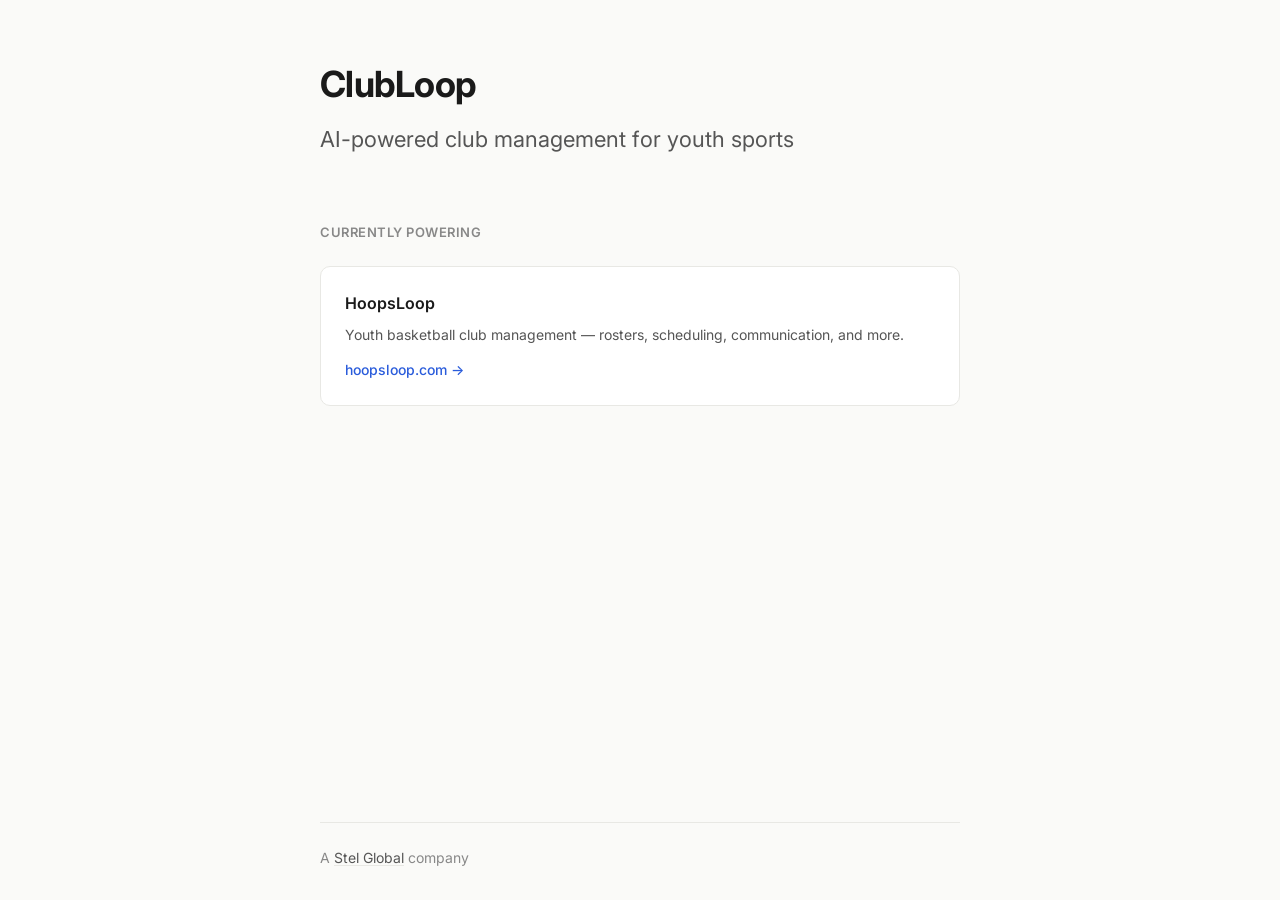
==== clubloop-ai/index.html @ ad39bbb1 "Initial commit: static landing pages for ClubLoop and Stel Collective Two HTML+CSS landing pages wit" ====
<!DOCTYPE html>
<html lang="en">
<head>
  <meta charset="UTF-8">
  <meta name="viewport" content="width=device-width, initial-scale=1.0">
  <title>ClubLoop — AI-powered club management for youth sports</title>
  <meta name="description" content="ClubLoop is AI-powered club management for youth sports organizations. Currently powering HoopsLoop.">
  <link rel="preconnect" href="https://fonts.googleapis.com">
  <link rel="preconnect" href="https://fonts.gstatic.com" crossorigin>
  <link href="https://fonts.googleapis.com/css2?family=Inter:wght@400;500;600;700&display=swap" rel="stylesheet">
  <link rel="stylesheet" href="../_shared/reset.css">
  <link rel="stylesheet" href="../_shared/styles.css">
</head>
<body>
  <main class="page">
    <div class="page-inner">
      <h1 class="wordmark">ClubLoop</h1>
      <p class="tagline">AI-powered club management for youth sports</p>

      <section class="section">
        <p class="section-label">Currently powering</p>
        <a class="card" href="https://hoopsloop.com">
          <h2 class="card-name">HoopsLoop</h2>
          <p class="card-desc">Youth basketball club management — rosters, scheduling, communication, and more.</p>
          <span class="card-link">hoopsloop.com &rarr;</span>
        </a>
      </section>
    </div>

    <footer class="footer">
      A <a href="https://stelglobal.com">Stel Global</a> company
    </footer>
  </main>
</body>
</html>
---- _shared/styles.css ----
/* ─── Design Tokens ─── */

:root {
  /* Colors */
  --color-bg:       #FAFAF8;
  --color-surface:  #FFFFFF;
  --color-text:     #1A1A1A;
  --color-text-mid: #555555;
  --color-text-dim: #888888;
  --color-accent:   #2A5CDB;
  --color-border:   #E8E8E4;

  /* Typography */
  --font-family: 'Inter', system-ui, -apple-system, sans-serif;
  --font-size-xs:   0.8125rem;  /* 13px */
  --font-size-sm:   0.875rem;   /* 14px */
  --font-size-base: 1rem;       /* 16px */
  --font-size-md:   1.125rem;   /* 18px */
  --font-size-lg:   1.375rem;   /* 22px */
  --font-size-xl:   1.75rem;    /* 28px */
  --font-size-2xl:  2.25rem;    /* 36px */
  --font-size-3xl:  3rem;       /* 48px */

  --font-weight-normal: 400;
  --font-weight-medium: 500;
  --font-weight-semibold: 600;
  --font-weight-bold: 700;

  --line-height-tight: 1.15;
  --line-height-normal: 1.5;
  --line-height-relaxed: 1.7;

  --letter-spacing-tight: -0.02em;
  --letter-spacing-normal: 0;
  --letter-spacing-wide: 0.04em;

  /* Spacing */
  --space-xs:  0.5rem;    /* 8px */
  --space-sm:  0.75rem;   /* 12px */
  --space-md:  1rem;      /* 16px */
  --space-lg:  1.5rem;    /* 24px */
  --space-xl:  2rem;      /* 32px */
  --space-2xl: 3rem;      /* 48px */
  --space-3xl: 4rem;      /* 64px */
  --space-4xl: 6rem;      /* 96px */

  /* Layout */
  --max-width: 640px;
  --radius: 10px;
}


/* ─── Base ─── */

body {
  font-family: var(--font-family);
  font-size: var(--font-size-base);
  font-weight: var(--font-weight-normal);
  line-height: var(--line-height-normal);
  color: var(--color-text);
  background-color: var(--color-bg);
}


/* ─── Shared Layout ─── */

.page {
  display: flex;
  flex-direction: column;
  align-items: center;
  min-height: 100dvh;
  padding: var(--space-3xl) var(--space-lg) var(--space-xl);
}

.page-inner {
  width: 100%;
  max-width: var(--max-width);
  flex: 1;
}


/* ─── Wordmark ─── */

.wordmark {
  font-size: var(--font-size-xl);
  font-weight: var(--font-weight-bold);
  letter-spacing: var(--letter-spacing-tight);
  line-height: var(--line-height-tight);
}

@media (min-width: 640px) {
  .wordmark {
    font-size: var(--font-size-2xl);
  }
}


/* ─── Tagline ─── */

.tagline {
  margin-top: var(--space-md);
  font-size: var(--font-size-md);
  color: var(--color-text-mid);
  line-height: var(--line-height-relaxed);
  max-width: 480px;
}

@media (min-width: 640px) {
  .tagline {
    font-size: var(--font-size-lg);
  }
}


/* ─── Section ─── */

.section {
  margin-top: var(--space-3xl);
}

.section-label {
  font-size: var(--font-size-xs);
  font-weight: var(--font-weight-semibold);
  letter-spacing: var(--letter-spacing-wide);
  text-transform: uppercase;
  color: var(--color-text-dim);
  margin-bottom: var(--space-lg);
}


/* ─── Cards ─── */

.card {
  display: block;
  background: var(--color-surface);
  border: 1px solid var(--color-border);
  border-radius: var(--radius);
  padding: var(--space-lg);
  transition: border-color 0.15s ease;
}

.card:hover {
  border-color: var(--color-text-dim);
}

.card + .card {
  margin-top: var(--space-md);
}

.card-name {
  font-size: var(--font-size-base);
  font-weight: var(--font-weight-semibold);
}

.card-desc {
  margin-top: var(--space-xs);
  font-size: var(--font-size-sm);
  color: var(--color-text-mid);
  line-height: var(--line-height-relaxed);
}

.card-link {
  display: inline-block;
  margin-top: var(--space-sm);
  font-size: var(--font-size-sm);
  font-weight: var(--font-weight-medium);
  color: var(--color-accent);
}


/* ─── Footer ─── */

.footer {
  width: 100%;
  max-width: var(--max-width);
  margin-top: var(--space-4xl);
  padding-top: var(--space-lg);
  border-top: 1px solid var(--color-border);
  font-size: var(--font-size-sm);
  color: var(--color-text-dim);
}

.footer a {
  color: var(--color-text-mid);
  text-decoration: underline;
  text-decoration-color: var(--color-border);
  text-underline-offset: 2px;
  transition: text-decoration-color 0.15s ease;
}

.footer a:hover {
  text-decoration-color: var(--color-text-mid);
}
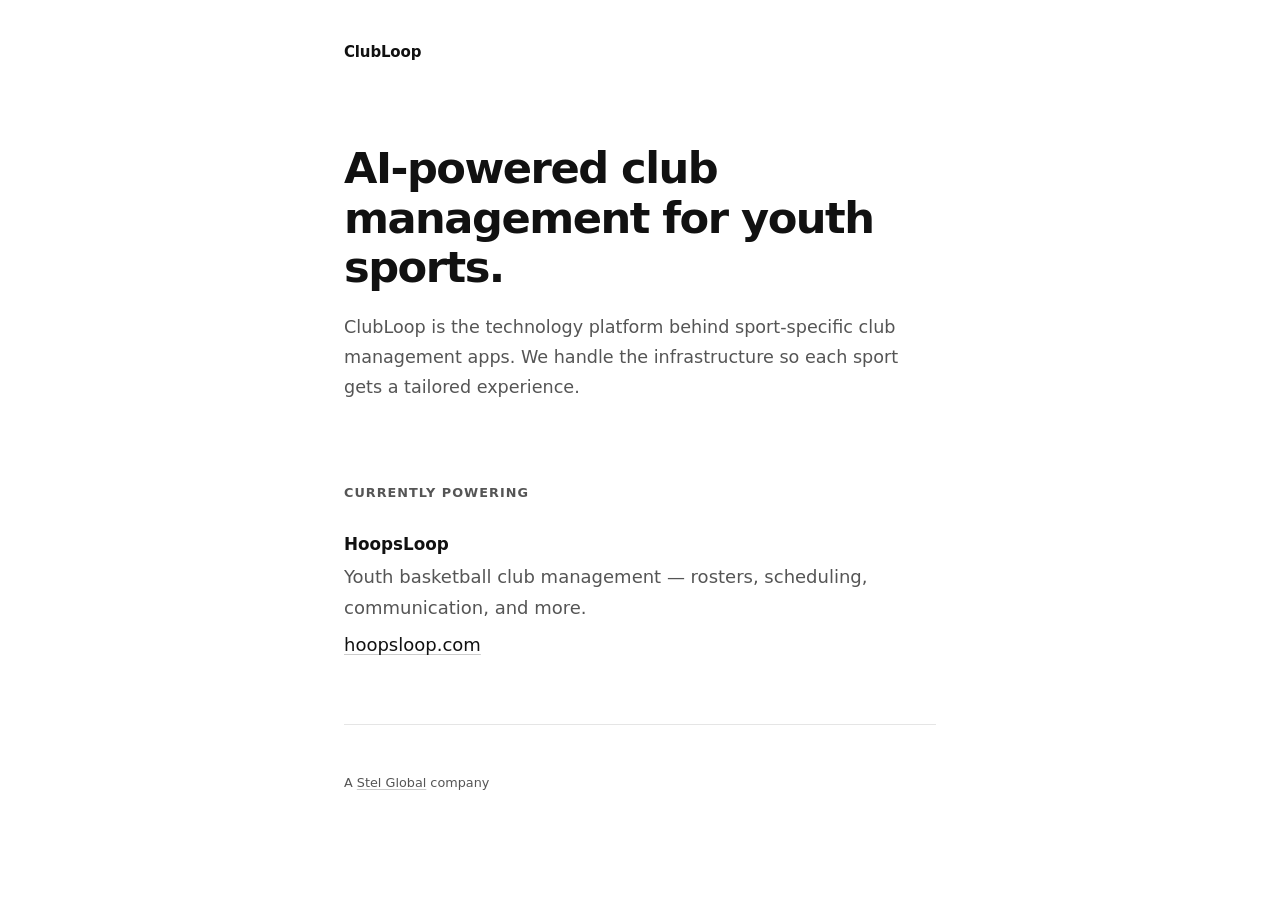
==== commit 91d69d2a: "Restyle pages to match stelglobal.com, inline CSS, link to dev.hoopsloop.com Switched to system font" ====
--- a/clubloop-ai/index.html
+++ b/clubloop-ai/index.html
@@ -5,27 +5,165 @@
   <meta name="viewport" content="width=device-width, initial-scale=1.0">
   <title>ClubLoop — AI-powered club management for youth sports</title>
   <meta name="description" content="ClubLoop is AI-powered club management for youth sports organizations. Currently powering HoopsLoop.">
-  <link rel="preconnect" href="https://fonts.googleapis.com">
-  <link rel="preconnect" href="https://fonts.gstatic.com" crossorigin>
-  <link href="https://fonts.googleapis.com/css2?family=Inter:wght@400;500;600;700&display=swap" rel="stylesheet">
-  <link rel="stylesheet" href="../_shared/reset.css">
-  <link rel="stylesheet" href="../_shared/styles.css">
+  <style>
+*,
+*::before,
+*::after {
+  box-sizing: border-box;
+  margin: 0;
+  padding: 0;
+}
+
+html {
+  -webkit-text-size-adjust: 100%;
+  -moz-text-size-adjust: 100%;
+  text-size-adjust: 100%;
+}
+
+body {
+  min-height: 100dvh;
+  -webkit-font-smoothing: antialiased;
+  -moz-osx-font-smoothing: grayscale;
+  font-family: -apple-system, "system-ui", "Segoe UI", Roboto, Helvetica, Arial, sans-serif;
+  font-size: 1.125rem;
+  font-weight: 400;
+  line-height: 1.6;
+  color: #111;
+  background-color: #fff;
+}
+
+a {
+  color: inherit;
+}
+
+h1, h2, h3, h4, h5, h6 {
+  font: inherit;
+}
+
+.page {
+  max-width: 640px;
+  margin: 0 auto;
+  padding: 2.5rem 1.5rem 4rem;
+}
+
+.wordmark {
+  font-size: 0.9375rem;
+  font-weight: 600;
+  letter-spacing: -0.01em;
+}
+
+.hero {
+  margin-top: 5rem;
+}
+
+.hero-title {
+  font-size: 2rem;
+  font-weight: 700;
+  letter-spacing: -0.035em;
+  line-height: 1.15;
+}
+
+@media (min-width: 640px) {
+  .hero-title {
+    font-size: 2.7rem;
+  }
+}
+
+.hero-desc {
+  margin-top: 1.25rem;
+  font-size: 1.1rem;
+  line-height: 1.7;
+  color: #555;
+}
+
+.section {
+  margin-top: 5rem;
+}
+
+.section-label {
+  font-size: 0.8rem;
+  font-weight: 600;
+  letter-spacing: 0.08em;
+  text-transform: uppercase;
+  color: #555;
+  margin-bottom: 1.75rem;
+}
+
+.item {
+  margin-bottom: 2rem;
+}
+
+.item-name {
+  font-size: 1.05rem;
+  font-weight: 600;
+  color: #111;
+}
+
+.item-desc {
+  margin-top: 0.25rem;
+  color: #555;
+  line-height: 1.7;
+}
+
+.item-link {
+  display: inline-block;
+  margin-top: 0.5rem;
+  font-weight: 500;
+  color: #111;
+  text-decoration: underline;
+  text-decoration-color: #ccc;
+  text-underline-offset: 3px;
+  transition: text-decoration-color 0.15s ease;
+}
+
+.item-link:hover {
+  text-decoration-color: #111;
+}
+
+.divider {
+  border: none;
+  border-top: 1px solid #e5e5e5;
+  margin: 4rem 0 0;
+}
+
+.footer {
+  margin-top: 3rem;
+  font-size: 0.8rem;
+  color: #555;
+}
+
+.footer a {
+  color: #555;
+  text-decoration: underline;
+  text-decoration-color: #ccc;
+  text-underline-offset: 2px;
+  transition: text-decoration-color 0.15s ease;
+}
+
+.footer a:hover {
+  text-decoration-color: #555;
+}
+  </style>
 </head>
 <body>
   <main class="page">
-    <div class="page-inner">
-      <h1 class="wordmark">ClubLoop</h1>
-      <p class="tagline">AI-powered club management for youth sports</p>
+    <p class="wordmark">ClubLoop</p>
 
-      <section class="section">
-        <p class="section-label">Currently powering</p>
-        <a class="card" href="https://hoopsloop.com">
-          <h2 class="card-name">HoopsLoop</h2>
-          <p class="card-desc">Youth basketball club management — rosters, scheduling, communication, and more.</p>
-          <span class="card-link">hoopsloop.com &rarr;</span>
-        </a>
-      </section>
+    <div class="hero">
+      <h1 class="hero-title">AI-powered club management for youth sports.</h1>
+      <p class="hero-desc">ClubLoop is the technology platform behind sport-specific club management apps. We handle the infrastructure so each sport gets a tailored experience.</p>
     </div>
+
+    <section class="section">
+      <h2 class="section-label">Currently powering</h2>
+      <div class="item">
+        <p class="item-name">HoopsLoop</p>
+        <p class="item-desc">Youth basketball club management — rosters, scheduling, communication, and more.</p>
+        <a class="item-link" href="https://dev.hoopsloop.com">hoopsloop.com</a>
+      </div>
+    </section>
+
+    <hr class="divider">
 
     <footer class="footer">
       A <a href="https://stelglobal.com">Stel Global</a> company
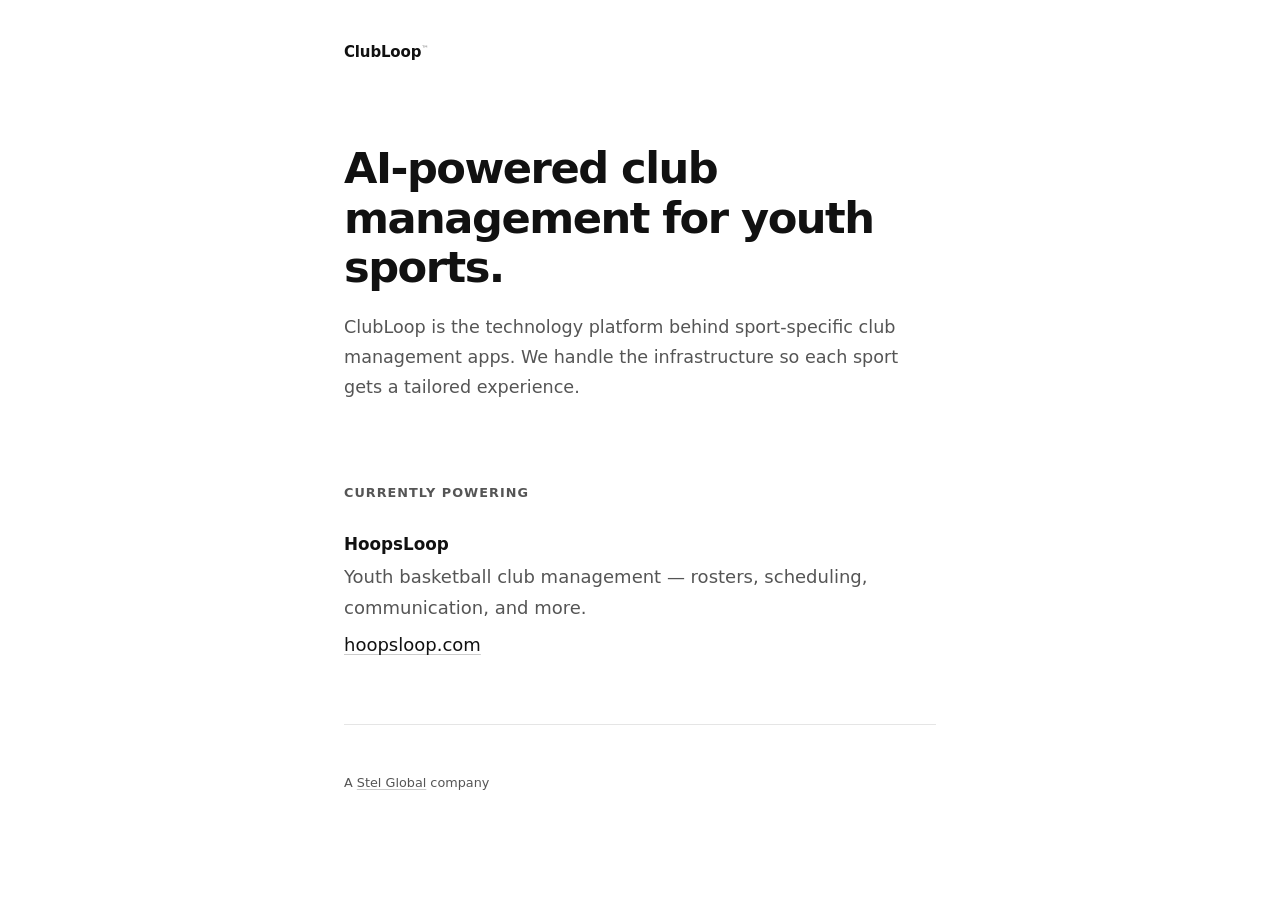
==== commit 406db01f: "Add TM marks to ClubLoop and HoopsLoop wordmarks Co-Authored-By: Claude Opus 4.6 (1M context) <norep" ====
--- a/clubloop-ai/index.html
+++ b/clubloop-ai/index.html
@@ -50,6 +50,13 @@
   font-size: 0.9375rem;
   font-weight: 600;
   letter-spacing: -0.01em;
+}
+
+sup {
+  font-size: 0.5em;
+  font-weight: 400;
+  vertical-align: super;
+  color: #888;
 }
 
 .hero {
@@ -147,7 +154,7 @@
 </head>
 <body>
   <main class="page">
-    <p class="wordmark">ClubLoop</p>
+    <p class="wordmark">ClubLoop<sup>&trade;</sup></p>
 
     <div class="hero">
       <h1 class="hero-title">AI-powered club management for youth sports.</h1>
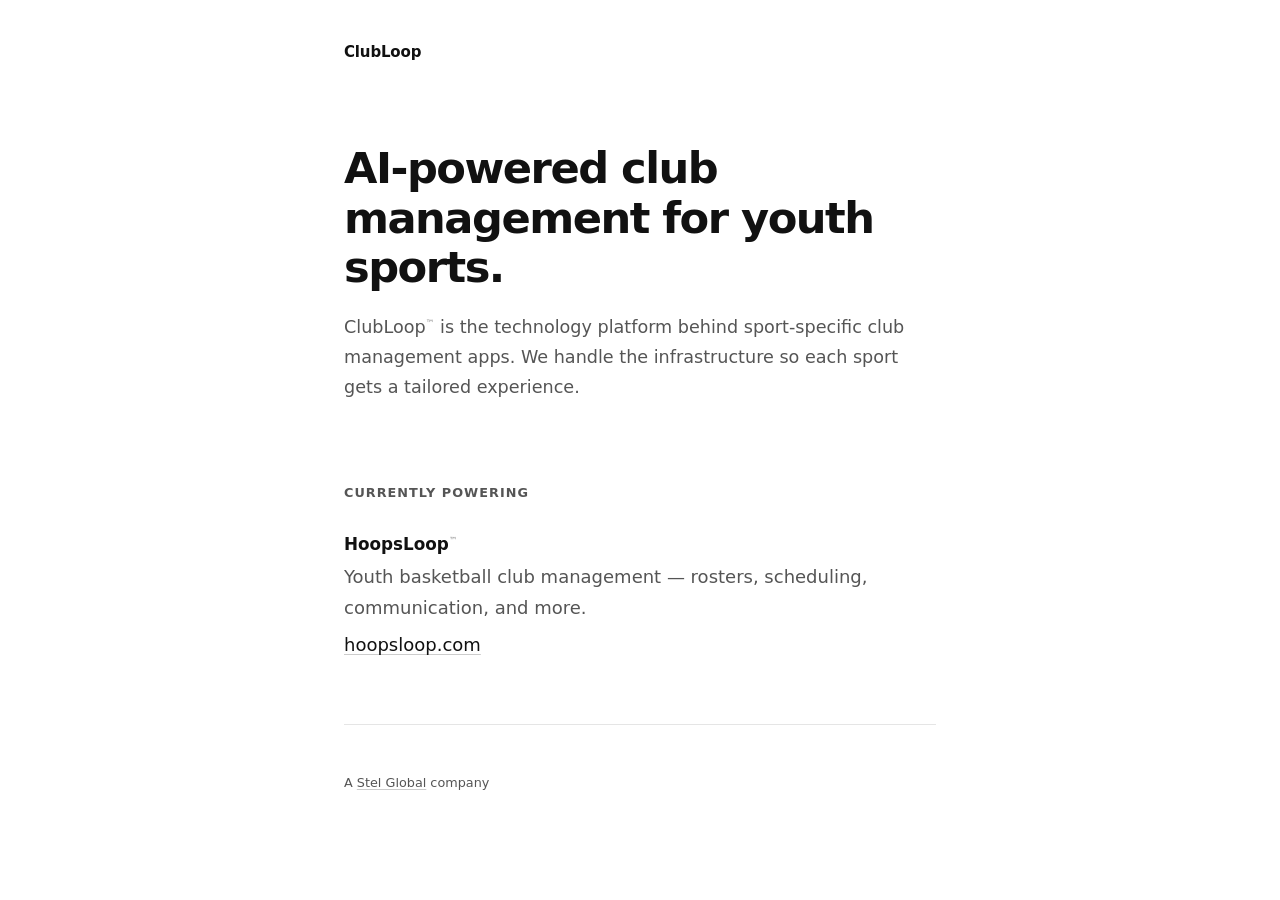
==== commit e8974d7e: "Move TM marks from wordmarks to first body copy mentions Co-Authored-By: Claude Opus 4.6 (1M context" ====
--- a/clubloop-ai/index.html
+++ b/clubloop-ai/index.html
@@ -154,17 +154,17 @@
 </head>
 <body>
   <main class="page">
-    <p class="wordmark">ClubLoop<sup>&trade;</sup></p>
+    <p class="wordmark">ClubLoop</p>
 
     <div class="hero">
       <h1 class="hero-title">AI-powered club management for youth sports.</h1>
-      <p class="hero-desc">ClubLoop is the technology platform behind sport-specific club management apps. We handle the infrastructure so each sport gets a tailored experience.</p>
+      <p class="hero-desc">ClubLoop<sup>&trade;</sup> is the technology platform behind sport-specific club management apps. We handle the infrastructure so each sport gets a tailored experience.</p>
     </div>
 
     <section class="section">
       <h2 class="section-label">Currently powering</h2>
       <div class="item">
-        <p class="item-name">HoopsLoop</p>
+        <p class="item-name">HoopsLoop<sup>&trade;</sup></p>
         <p class="item-desc">Youth basketball club management — rosters, scheduling, communication, and more.</p>
         <a class="item-link" href="https://dev.hoopsloop.com">hoopsloop.com</a>
       </div>
